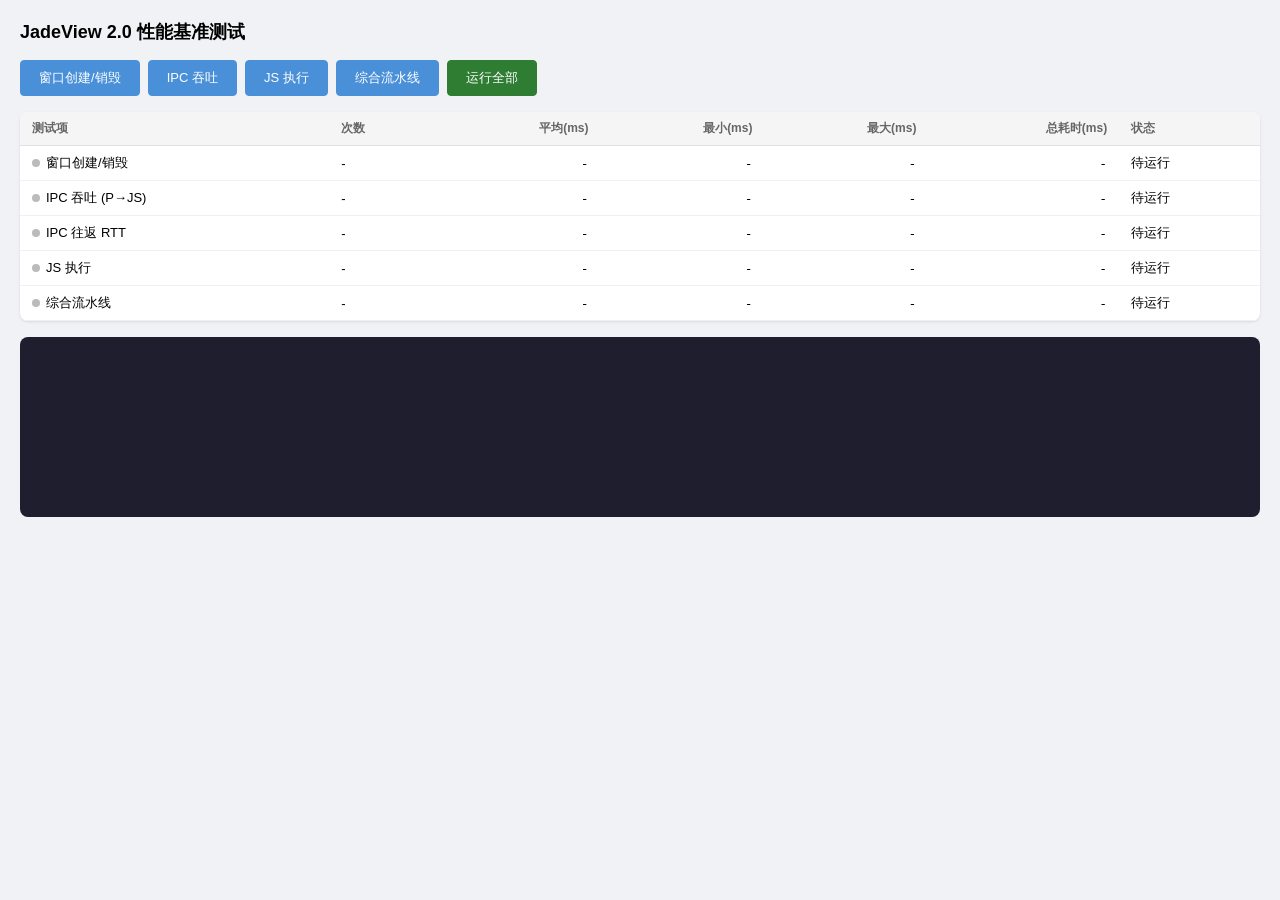
==== examples/web/benchmark.html @ a49fea24 "release: JadeView Python SDK v2.0.0" ====
<!DOCTYPE html>
<html lang="zh-CN">
<head>
<meta charset="UTF-8">
<title>JadeView 性能测试面板</title>
<style>
* { margin: 0; padding: 0; box-sizing: border-box; }
body { font-family: "Segoe UI", sans-serif; background: #f0f2f5; padding: 20px; }
h1 { font-size: 18px; margin-bottom: 16px; }
.controls { display: flex; gap: 8px; flex-wrap: wrap; margin-bottom: 16px; }
button { padding: 8px 18px; border: 1px solid #4a90d9; border-radius: 4px; background: #4a90d9; color: #fff; cursor: pointer; font-size: 13px; }
button:hover { background: #3a7bc8; }
button:disabled { opacity: .5; cursor: not-allowed; }
button.all { background: #2e7d32; border-color: #2e7d32; }
button.all:hover { background: #256427; }
table { width: 100%; border-collapse: collapse; background: #fff; border-radius: 8px; overflow: hidden; box-shadow: 0 1px 3px rgba(0,0,0,.1); margin-bottom: 16px; }
th { background: #f5f5f5; padding: 8px 12px; text-align: left; font-size: 12px; color: #666; border-bottom: 1px solid #e0e0e0; }
td { padding: 8px 12px; font-size: 13px; border-bottom: 1px solid #f0f0f0; }
td.num { font-family: "Cascadia Code", Consolas, monospace; text-align: right; }
.status { display: inline-block; width: 8px; height: 8px; border-radius: 50%; margin-right: 6px; }
.status.pending { background: #bbb; }
.status.running { background: #ff9800; animation: pulse .8s infinite; }
.status.done { background: #4caf50; }
@keyframes pulse { 0%,100% { opacity: 1; } 50% { opacity: .4; } }
#progress { background: #1e1e2e; color: #cdd6f4; border-radius: 8px; padding: 10px; font-family: Consolas, monospace; font-size: 11px; height: 180px; overflow-y: auto; white-space: pre-wrap; }
</style>
</head>
<body>
<h1>JadeView 2.0 性能基准测试</h1>

<div class="controls">
  <button onclick="runBench('bench:windows')" id="btn-win">窗口创建/销毁</button>
  <button onclick="runBench('bench:ipc_throughput')" id="btn-ipc">IPC 吞吐</button>
  <button onclick="runBench('bench:js_exec')" id="btn-js">JS 执行</button>
  <button onclick="runBench('bench:pipeline')" id="btn-pipe">综合流水线</button>
  <button class="all" onclick="runAll()" id="btn-all">运行全部</button>
</div>

<table>
  <thead>
    <tr><th>测试项</th><th>次数</th><th style="text-align:right">平均(ms)</th><th style="text-align:right">最小(ms)</th><th style="text-align:right">最大(ms)</th><th style="text-align:right">总耗时(ms)</th><th>状态</th></tr>
  </thead>
  <tbody id="results">
    <tr id="row-windows"><td><span class="status pending" id="s-windows"></span>窗口创建/销毁</td><td id="c-windows">-</td><td class="num" id="avg-windows">-</td><td class="num" id="min-windows">-</td><td class="num" id="max-windows">-</td><td class="num" id="total-windows">-</td><td id="st-windows">待运行</td></tr>
    <tr id="row-ipc"><td><span class="status pending" id="s-ipc"></span>IPC 吞吐 (P→JS)</td><td id="c-ipc">-</td><td class="num" id="avg-ipc">-</td><td class="num" id="min-ipc">-</td><td class="num" id="max-ipc">-</td><td class="num" id="total-ipc">-</td><td id="st-ipc">待运行</td></tr>
    <tr id="row-ipc-rtt"><td><span class="status pending" id="s-ipc-rtt"></span>IPC 往返 RTT</td><td id="c-ipc-rtt">-</td><td class="num" id="avg-ipc-rtt">-</td><td class="num" id="min-ipc-rtt">-</td><td class="num" id="max-ipc-rtt">-</td><td class="num" id="total-ipc-rtt">-</td><td id="st-ipc-rtt">待运行</td></tr>
    <tr id="row-js"><td><span class="status pending" id="s-js"></span>JS 执行</td><td id="c-js">-</td><td class="num" id="avg-js">-</td><td class="num" id="min-js">-</td><td class="num" id="max-js">-</td><td class="num" id="total-js">-</td><td id="st-js">待运行</td></tr>
    <tr id="row-pipeline"><td><span class="status pending" id="s-pipeline"></span>综合流水线</td><td id="c-pipeline">-</td><td class="num" id="avg-pipeline">-</td><td class="num" id="min-pipeline">-</td><td class="num" id="max-pipeline">-</td><td class="num" id="total-pipeline">-</td><td id="st-pipeline">待运行</td></tr>
  </tbody>
</table>

<div id="progress"></div>

<script>
const progEl = document.getElementById('progress');

function plog(msg) {
  const t = new Date().toLocaleTimeString('zh-CN', {hour12:false});
  progEl.textContent += `[${t}] ${msg}\n`;
  progEl.scrollTop = progEl.scrollHeight;
}

function setStatus(key, status, text) {
  document.getElementById(`s-${key}`).className = `status ${status}`;
  if (text) document.getElementById(`st-${key}`).textContent = text;
}

function fillRow(key, data) {
  document.getElementById(`c-${key}`).textContent = data.count;
  document.getElementById(`avg-${key}`).textContent = data.avg;
  document.getElementById(`min-${key}`).textContent = data.min;
  document.getElementById(`max-${key}`).textContent = data.max;
  document.getElementById(`total-${key}`).textContent = data.total;
  setStatus(key, 'done', '完成');
}

// 监听 Python 推送的基准测试结果
jade.on('bench-result', (data) => {
  plog(`[${data.key}] 完成: count=${data.count}, avg=${data.avg}ms, total=${data.total}ms`);
  fillRow(data.key, data);
});

jade.on('bench-progress', (data) => {
  plog(data.message);
});

// channel → HTML row key 映射
const channelKeyMap = {
  'bench:windows': 'windows',
  'bench:ipc_throughput': 'ipc',
  'bench:js_exec': 'js',
  'bench:pipeline': 'pipeline',
};

async function runBench(channel) {
  const key = channelKeyMap[channel] || channel.split(':')[1];
  setStatus(key, 'running', '运行中...');
  plog(`启动测试: ${channel}`);
  try {
    await jade.invoke(channel, '');
  } catch(e) {
    plog(`错误: ${e.message}`);
    setStatus(key, 'pending', '失败');
  }
}

async function runAll() {
  const tests = ['bench:windows', 'bench:ipc_throughput', 'bench:js_exec', 'bench:pipeline'];
  for (const t of tests) {
    await runBench(t);
    // 等结果推送
    await new Promise(r => setTimeout(r, 500));
  }
  plog('=== 全部测试完成 ===');
}

// IPC RTT: 前端接收 ping, 立即 pong 回去
jade.on('bench-ping', async (data) => {
  await jade.invoke('bench:pong', JSON.stringify(data));
});

plog('性能测试面板已加载，点击按钮开始测试');
</script>
</body>
</html>
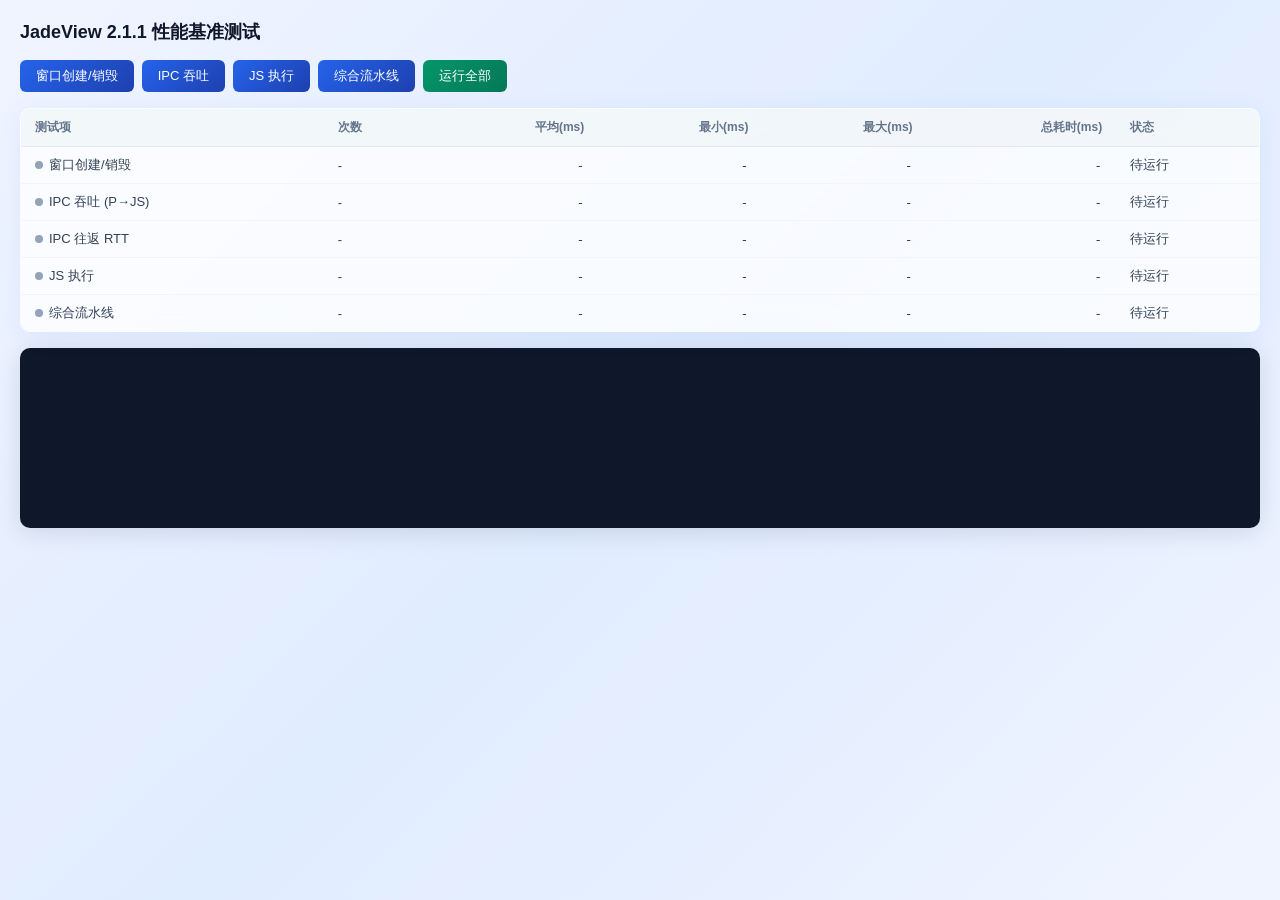
==== commit 3b8e15c5: "release: JadeView Python SDK v2.1.1 新增功能: - JAPK 资源包内存加载模块 (jadeview/japk.py) - 运行时切换窗口边框样式 (set_win" ====
--- a/examples/web/benchmark.html
+++ b/examples/web/benchmark.html
@@ -5,28 +5,81 @@
 <title>JadeView 性能测试面板</title>
 <style>
 * { margin: 0; padding: 0; box-sizing: border-box; }
-body { font-family: "Segoe UI", sans-serif; background: #f0f2f5; padding: 20px; }
-h1 { font-size: 18px; margin-bottom: 16px; }
+body {
+  font-family: "Segoe UI", "PingFang SC", sans-serif;
+  color: #0f172a;
+  padding: 20px;
+  min-height: 100vh;
+  background: linear-gradient(135deg, #f0f4ff 0%, #e0ecff 50%, #f0f4ff 100%);
+}
+h1 { font-size: 18px; margin-bottom: 16px; color: #0f172a; font-weight: 600; }
 .controls { display: flex; gap: 8px; flex-wrap: wrap; margin-bottom: 16px; }
-button { padding: 8px 18px; border: 1px solid #4a90d9; border-radius: 4px; background: #4a90d9; color: #fff; cursor: pointer; font-size: 13px; }
-button:hover { background: #3a7bc8; }
-button:disabled { opacity: .5; cursor: not-allowed; }
-button.all { background: #2e7d32; border-color: #2e7d32; }
-button.all:hover { background: #256427; }
-table { width: 100%; border-collapse: collapse; background: #fff; border-radius: 8px; overflow: hidden; box-shadow: 0 1px 3px rgba(0,0,0,.1); margin-bottom: 16px; }
-th { background: #f5f5f5; padding: 8px 12px; text-align: left; font-size: 12px; color: #666; border-bottom: 1px solid #e0e0e0; }
-td { padding: 8px 12px; font-size: 13px; border-bottom: 1px solid #f0f0f0; }
+button {
+  padding: 7px 16px;
+  border: none;
+  border-radius: 6px;
+  background: linear-gradient(135deg, #2563eb, #1e40af);
+  color: #fff;
+  cursor: pointer;
+  font-size: 13px;
+  font-weight: 500;
+  transition: all .15s ease;
+}
+button:hover { background: linear-gradient(135deg, #1d4ed8, #1e3a8a); box-shadow: 0 2px 8px rgba(37,99,235,0.25); }
+button:disabled { opacity: .5; cursor: not-allowed; box-shadow: none; }
+button.all {
+  background: linear-gradient(135deg, #059669, #047857);
+}
+button.all:hover { background: linear-gradient(135deg, #047857, #065f46); box-shadow: 0 2px 8px rgba(5,150,105,0.25); }
+table {
+  width: 100%;
+  border-collapse: collapse;
+  background: rgba(255,255,255,0.75);
+  backdrop-filter: blur(12px);
+  -webkit-backdrop-filter: blur(12px);
+  border: 1px solid rgba(255,255,255,0.6);
+  border-radius: 10px;
+  overflow: hidden;
+  box-shadow: 0 4px 24px rgba(37,99,235,0.08);
+  margin-bottom: 16px;
+}
+th {
+  background: rgba(241,245,249,0.8);
+  padding: 10px 14px;
+  text-align: left;
+  font-size: 12px;
+  color: #64748b;
+  border-bottom: 1px solid #e2e8f0;
+  font-weight: 600;
+}
+td {
+  padding: 9px 14px;
+  font-size: 13px;
+  border-bottom: 1px solid #f1f5f9;
+  color: #334155;
+}
 td.num { font-family: "Cascadia Code", Consolas, monospace; text-align: right; }
 .status { display: inline-block; width: 8px; height: 8px; border-radius: 50%; margin-right: 6px; }
-.status.pending { background: #bbb; }
-.status.running { background: #ff9800; animation: pulse .8s infinite; }
-.status.done { background: #4caf50; }
+.status.pending { background: #94a3b8; }
+.status.running { background: #f59e0b; animation: pulse .8s infinite; }
+.status.done { background: #22c55e; }
 @keyframes pulse { 0%,100% { opacity: 1; } 50% { opacity: .4; } }
-#progress { background: #1e1e2e; color: #cdd6f4; border-radius: 8px; padding: 10px; font-family: Consolas, monospace; font-size: 11px; height: 180px; overflow-y: auto; white-space: pre-wrap; }
+#progress {
+  background: #0f172a;
+  color: #cbd5e1;
+  border-radius: 10px;
+  padding: 12px;
+  font-family: "Cascadia Code", Consolas, monospace;
+  font-size: 11px;
+  height: 180px;
+  overflow-y: auto;
+  white-space: pre-wrap;
+  box-shadow: 0 4px 24px rgba(15,23,42,0.12);
+}
 </style>
 </head>
 <body>
-<h1>JadeView 2.0 性能基准测试</h1>
+<h1>JadeView 2.1.1 性能基准测试</h1>
 
 <div class="controls">
   <button onclick="runBench('bench:windows')" id="btn-win">窗口创建/销毁</button>
@@ -74,7 +127,6 @@
   setStatus(key, 'done', '完成');
 }
 
-// 监听 Python 推送的基准测试结果
 jade.on('bench-result', (data) => {
   plog(`[${data.key}] 完成: count=${data.count}, avg=${data.avg}ms, total=${data.total}ms`);
   fillRow(data.key, data);
@@ -84,7 +136,6 @@
   plog(data.message);
 });
 
-// channel → HTML row key 映射
 const channelKeyMap = {
   'bench:windows': 'windows',
   'bench:ipc_throughput': 'ipc',
@@ -108,13 +159,11 @@
   const tests = ['bench:windows', 'bench:ipc_throughput', 'bench:js_exec', 'bench:pipeline'];
   for (const t of tests) {
     await runBench(t);
-    // 等结果推送
     await new Promise(r => setTimeout(r, 500));
   }
   plog('=== 全部测试完成 ===');
 }
 
-// IPC RTT: 前端接收 ping, 立即 pong 回去
 jade.on('bench-ping', async (data) => {
   await jade.invoke('bench:pong', JSON.stringify(data));
 });
